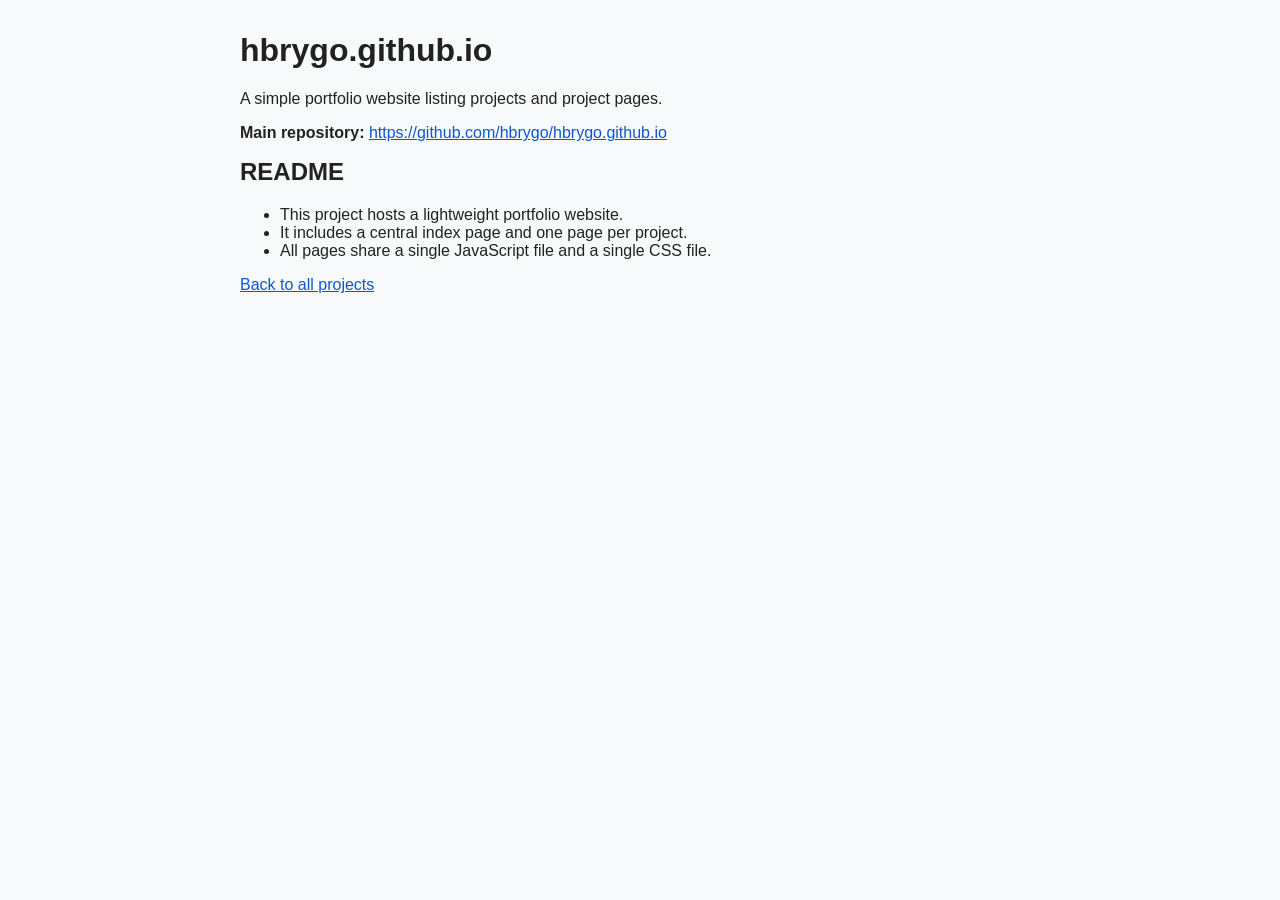
==== hbrygo-github-io/index.html @ 48898e3a "Create simple English portfolio site structure Co-authored-by: hbrygo <112903561+hbrygo@users.norepl" ====
<!DOCTYPE html>
<html lang="en">
  <head>
    <meta charset="UTF-8" />
    <meta name="viewport" content="width=device-width, initial-scale=1.0" />
    <title>Project</title>
    <link rel="stylesheet" href="/assets/styles.css" />
  </head>
  <body data-project="hbrygo-github-io">
    <main class="container" id="project-page"></main>
    <script src="/assets/app.js"></script>
  </body>
</html>
---- assets/styles.css ----
:root {
  color-scheme: light;
  font-family: Arial, sans-serif;
}

body {
  margin: 0;
  background: #f8f9fb;
  color: #222;
}

.container {
  max-width: 800px;
  margin: 0 auto;
  padding: 2rem 1rem;
}

h1,
h2 {
  margin-top: 0;
}

.project-list {
  list-style: none;
  padding: 0;
  margin: 1rem 0 0;
}

.project-list li,
.card {
  background: #fff;
  border: 1px solid #ddd;
  border-radius: 8px;
  padding: 1rem;
  margin-bottom: 1rem;
}

a {
  color: #0b57d0;
}
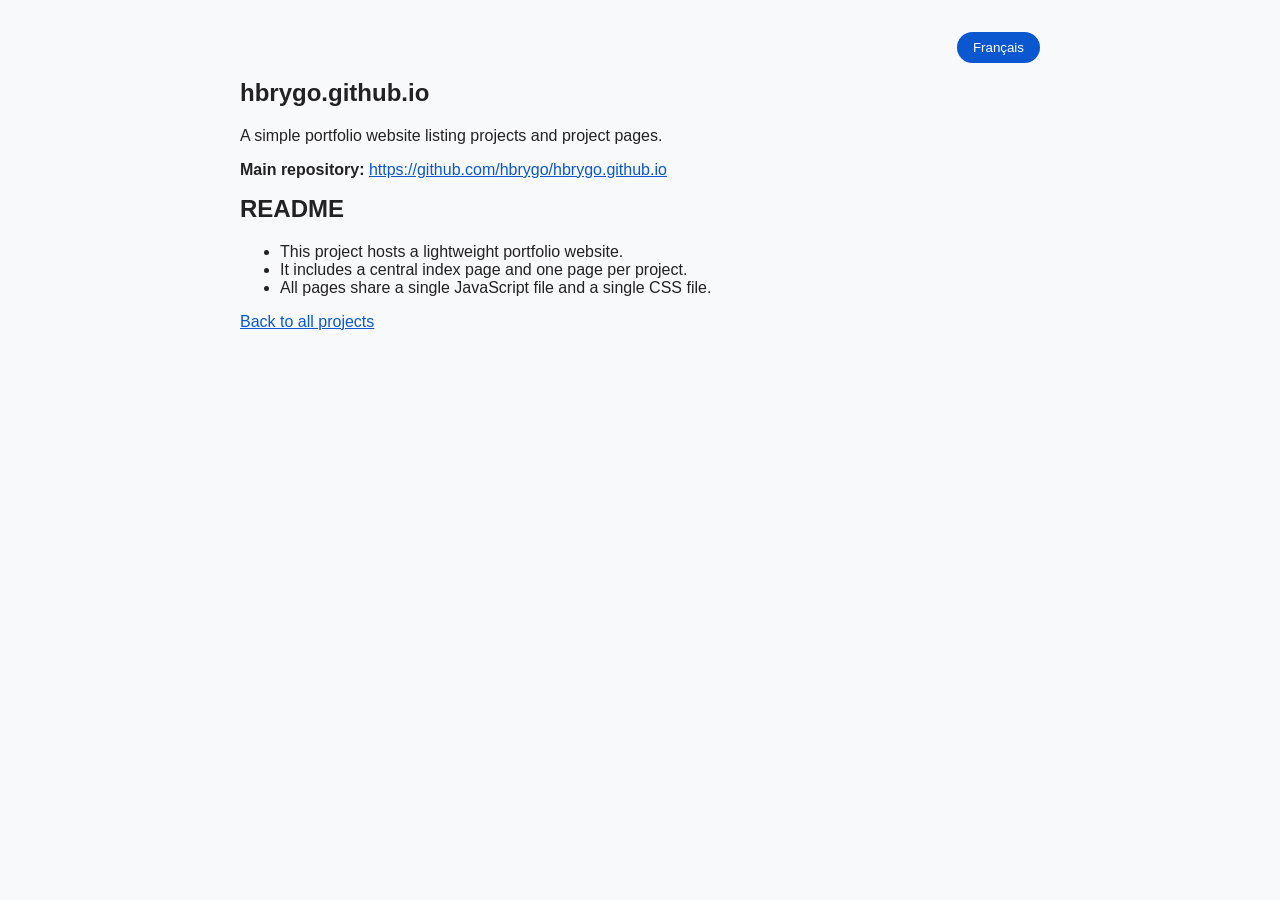
==== commit 857e1a2a: "Add bilingual UI and GitHub public repos list Co-authored-by: hbrygo <112903561+hbrygo@users.noreply" ====
--- a/hbrygo-github-io/index.html
+++ b/hbrygo-github-io/index.html
@@ -7,7 +7,12 @@
     <link rel="stylesheet" href="/assets/styles.css" />
   </head>
   <body data-project="hbrygo-github-io">
-    <main class="container" id="project-page"></main>
+    <main class="container">
+      <div class="top-bar">
+        <button id="language-toggle" type="button"></button>
+      </div>
+      <section id="project-page"></section>
+    </main>
     <script src="/assets/app.js"></script>
   </body>
 </html>
--- a/assets/styles.css
+++ b/assets/styles.css
@@ -13,6 +13,12 @@
   max-width: 800px;
   margin: 0 auto;
   padding: 2rem 1rem;
+}
+
+.top-bar {
+  display: flex;
+  justify-content: flex-end;
+  margin-bottom: 1rem;
 }
 
 h1,
@@ -38,3 +44,12 @@
 a {
   color: #0b57d0;
 }
+
+#language-toggle {
+  background: #0b57d0;
+  color: #fff;
+  border: 0;
+  border-radius: 999px;
+  padding: 0.5rem 1rem;
+  cursor: pointer;
+}
